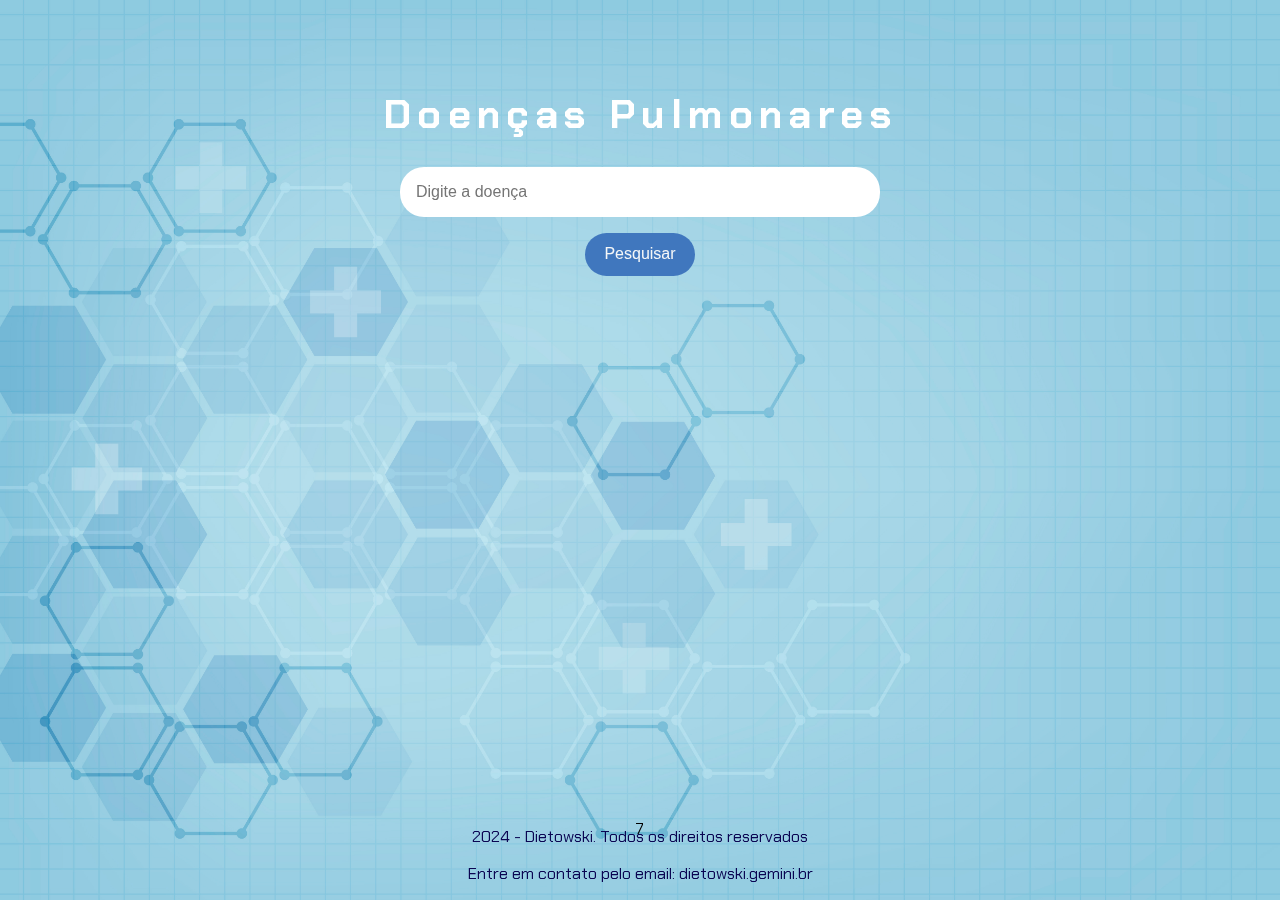
==== index.html @ e4843cbf "Add files via upload" ====
<!DOCTYPE html>
<html lang="pt-br">
<head>
    <meta charset="UTF-8">
    <meta name="viewport" content="width=device-width, initial-scale=1.0">
    <link rel="stylesheet" href="style.css">
    <title>Pneumologia</title>
</head>
<body>
    <header>
        <h1>Doenças Pulmonares</h1>
    </header>
    <main>
        <section>
            <input type="text" placeholder="Digite a doença" id="campo-pesquisa">
            <button class="button" onclick="pesquisa()">Pesquisar</button>
        </section>
        <section class="resultados-pesquisa"
            id = "resultados-pesquisa">
            <!--<div class="item-resultado">
                <h2><a href="#" target="_blank">Pedro</a></h2>
                <p class="descricao-meta">Pedro Guilherme Abreu dos Santos, é um centroavante brasileiro que brilha com a camisa do Flamengo. Conhecido por sua habilidade de finalização e jogo aéreo, o jogador se tornou um dos principais nomes do futebol brasileiro. Com sua força física e técnica refinada, Pedro se consolidou como um dos artilheiros do futebol brasileiro e um dos xodós da torcida rubro-negra.</p>
                <a href="https://www.transfermarkt.com.br/pedro/profil/spieler/432895" target="_blank" >Saiba mais</a>
            </div>
            <div class="item-resultado">
                <h2><a href="#" target="_blank">Gabriel Barbosa</a></h2>
                <p class="descricao-meta">Gabriel Barbosa Almeida, mais conhecido como Gabigol, é um atacante brasileiro que também brilha com a camisa do Flamengo. Conhecido por sua habilidade de finalização e gols importantes, Gabigol se tornou um ídolo da torcida rubro-negra. Com sua agilidade e faro de gol, é um dos principais nomes do ataque do Flamengo.</p>
                <a href="https://www.transfermarkt.com.br/gabriel-barbosa/profil/spieler/244275" target="_blank" >Saiba mais</a>
            </div>
              
            <div class="item-resultado">
                <h2><a href="#" target="_blank">Bruno Henrique</a></h2>
                <p class="descricao-meta">Bruno Henrique dos Santos, é um atacante brasileiro que se destaca pela sua versatilidade e habilidade de jogar em diversas posições do ataque. No Flamengo, ele se tornou um dos principais jogadores, conhecido por sua velocidade e dribles. Com sua versatilidade, é uma peça fundamental no esquema tático do time.</p>
                <a href="https://www.transfermarkt.com.br/bruno-henrique/profil/spieler/353108" target="_blank" >Saiba mais</a>
            </div> !-->
        </section>
    </main>7
    <footer>
        <p>2024 - Dietowski. Todos os direitos reservados</p>
        <p>Entre em contato pelo email: dietowski.gemini.br</p>
    </footer>
    <script src="dados.js"></script>
    <script src="app.js"></script>
</body>
</html>
---- style.css ----
/* Importa a fonte Chakra Petch do Google Fonts */
@import url('https://fonts.googleapis.com/css2?family=Chakra+Petch:ital,wght@0,300;0,400;0,500;0,600;0,700;1,300;1,400;1,500;1,600;1,700&display=swap');

/* Estiliza o corpo da página */
body {
    font-family: "Chakra Petch", sans-serif; /* Define a fonte padrão */
    background-image: url(pneumo.jpg); /* Cor de fundo da página */
    background-size: cover; /*preenche toda a tela*/
    filter: brightness(1.0); /*escurece a foto de fundo*/
    display: flex; /* Usa Flexbox para layout */
    flex-direction: column; /* Alinha os itens na vertical */
    align-items: center; /* Centraliza os itens horizontalmente */
    justify-content: center; /* Centraliza os itens verticalmente */
    height: 100vh; /* Preenche a altura total da viewport */
    margin: 0; /* Remove a margem padrão */
    padding: 0; /* Remove o padding padrão */
}

/* Estiliza os títulos h1 */
h1 {
    font-size: 2.5rem; /* Tamanho da fonte */
    color: #ffffff;/*#222831; /* Cor do texto */
    text-align: center; /* Alinha o texto ao centro */
    letter-spacing: 0.4rem; /* Espaçamento entre letras */
}

/* Estiliza as seções da página */
section {
    display: flex; /* Usa Flexbox para layout */
    flex-direction: column; /* Alinha os itens na vertical */
    align-items: center; /* Centraliza os itens horizontalmente */
    margin-bottom: 3rem; /* Espaçamento abaixo de cada seção */
}

/* Estiliza os inputs dentro das seções */
section input {
    width: 30rem; /* Largura dos inputs */
    border: none; /* Remove a borda padrão */
    padding: 1rem; /* Espaçamento interno */
    border-radius: 1.5rem; /* Borda arredondada */
    margin-bottom: 1rem; /* Espaçamento abaixo dos inputs */
    color: #45474B; /* Cor do texto */
    font-size: 1rem; /* Tamanho da fonte */
    box-sizing: border-box; /* Inclui padding e border na largura total */
}

/* Estiliza os botões dentro das seções */
section button {
    padding: 0.8rem 1.2rem; /* Espaçamento interno do botão */
    border: none; /* Remove a borda padrão */
    border-radius: 1.5rem; /* Borda arredondada */
    background-color: #4077be; /* Cor de fundo do botão */
    color: #F5F7F8; /* Cor do texto do botão */
    font-size: 1rem; /* Tamanho da fonte */
    cursor: pointer; /* Muda o cursor para indicar que é clicável */
}

/* Adiciona efeito hover ao botão de pesquisa */
section button:hover {
    background-color: #0a0552; /* Muda a cor de fundo ao passar o mouse */
    box-shadow: 0 4px 8px rgba(0, 0, 0, 0.2); /* Adiciona uma sombra mais intensa */
}

/* Estiliza a caixa de resultados da pesquisa */
.resultados-pesquisa {
    width: 60rem; /* Largura máxima da caixa de resultados */
    height: 46vh; /* Altura máxima da caixa de resultados */
    overflow-y: auto; /* Adiciona rolagem vertical se necessário */
    margin-top: 1rem; /* Espaçamento acima da caixa de resultados */
    padding: 1rem; /* Espaçamento interno */
    border-radius: 0.6rem; /* Borda arredondada */
    &::-webkit-scrollbar {
        width: 10px;
        background-color: #0a0552;
        border-radius: 5px;
      }
    &::-webkit-scrollbar-thumb {
        background-color: #3d82db;
        border-radius: 5px;
    }
}

/* Estiliza cada item de resultado */
.item-resultado {
    background: #FFFFFF; /* Cor de fundo dos itens */
    border-radius: 0.6rem; /* Borda arredondada */
    padding: 1rem; /* Espaçamento interno */
    margin-bottom: 1rem; /* Espaçamento abaixo dos itens */
    box-shadow: 0 2px 4px rgba(0, 0, 0, 0.1); /* Sombra leve */
}

/* Estiliza os títulos dentro dos itens de resultado */
.item-resultado h2 {
    font-size: 1.5rem; /* Tamanho da fonte */
    color: #222831; /* Cor do texto */
}

/* Estiliza os links dentro dos itens de resultado */
.item-resultado a {
    text-decoration: none; /* Remove o sublinhado padrão dos links */
    color: #30475E; /* Cor do texto dos links */
}

/* Estiliza os links quando são passados o mouse sobre */
.item-resultado a:hover {
    text-decoration: underline; /* Adiciona sublinhado ao passar o mouse */
}

/* Estiliza a descrição meta dentro dos itens de resultado */
.descricao-meta {
    color: #45474B; /* Cor do texto */
    margin: 0.5rem 0; /* Margem acima e abaixo */
}

/* Estiliza o rodapé da página */
footer {
    /*background-color: #F5F7F8; /* Cor de fundo do rodapé */
    color: #0a0552;/*#45474B; /* Cor do texto */
    text-align: center; /* Alinha o texto ao centro */
    padding: 0; /* Espaçamento interno */
    width: 100%; /* Largura total da página */
    position: absolute; /* Posiciona o rodapé */
    bottom: 0; /* Alinha ao fundo da página */
    font-size: 1rem; /* Tamanho da fonte */
}

@media (max-width: 768px) {
    h1 {
        font-size: 2rem; /* Tamanho da fonte em telas menores */
        letter-spacing: 0.2rem; /* Espaçamento entre letras em telas menores */
    }

    section input {
        width: 25rem; /* Largura dos inputs em telas menores */
        padding: 0.8rem; /* Espaçamento interno em telas menores */
    }

    .resultados-pesquisa {
        width: 40rem; /* Largura da caixa de resultados em telas menores */
        height: 40vh; /* Altura da caixa de resultados em telas menores */
    }

    .item-resultado h2 {
        font-size: 1.3rem; /* Tamanho da fonte dos títulos em telas menores */
    }
}

/* Responsividade para celulares */
@media (max-width: 480px) {

    h1 {
        font-size: 1.8rem; /* Tamanho da fonte em telas pequenas */
        letter-spacing: 0.1rem; /* Espaçamento entre letras em telas pequenas */
    }

    section input {
        width: 17rem; /* Largura total dos inputs em telas pequenas */
    }

    section button {
        padding: 0.6rem 1rem; /* Espaçamento interno do botão em telas pequenas */
        font-size: 0.9rem; /* Tamanho da fonte do botão em telas pequenas */
    }

    .resultados-pesquisa {
        width: 90%; /* Largura da caixa de resultados em telas pequenas */
        height: 50vh; /* Altura da caixa de resultados em telas pequenas */
    }

    .item-resultado h2 {
        font-size: 1.1rem; /* Tamanho da fonte dos títulos em telas pequenas */
    }

    footer {
        font-size: 0.9rem; /* Tamanho da fonte do rodapé em telas pequenas */
    }
}
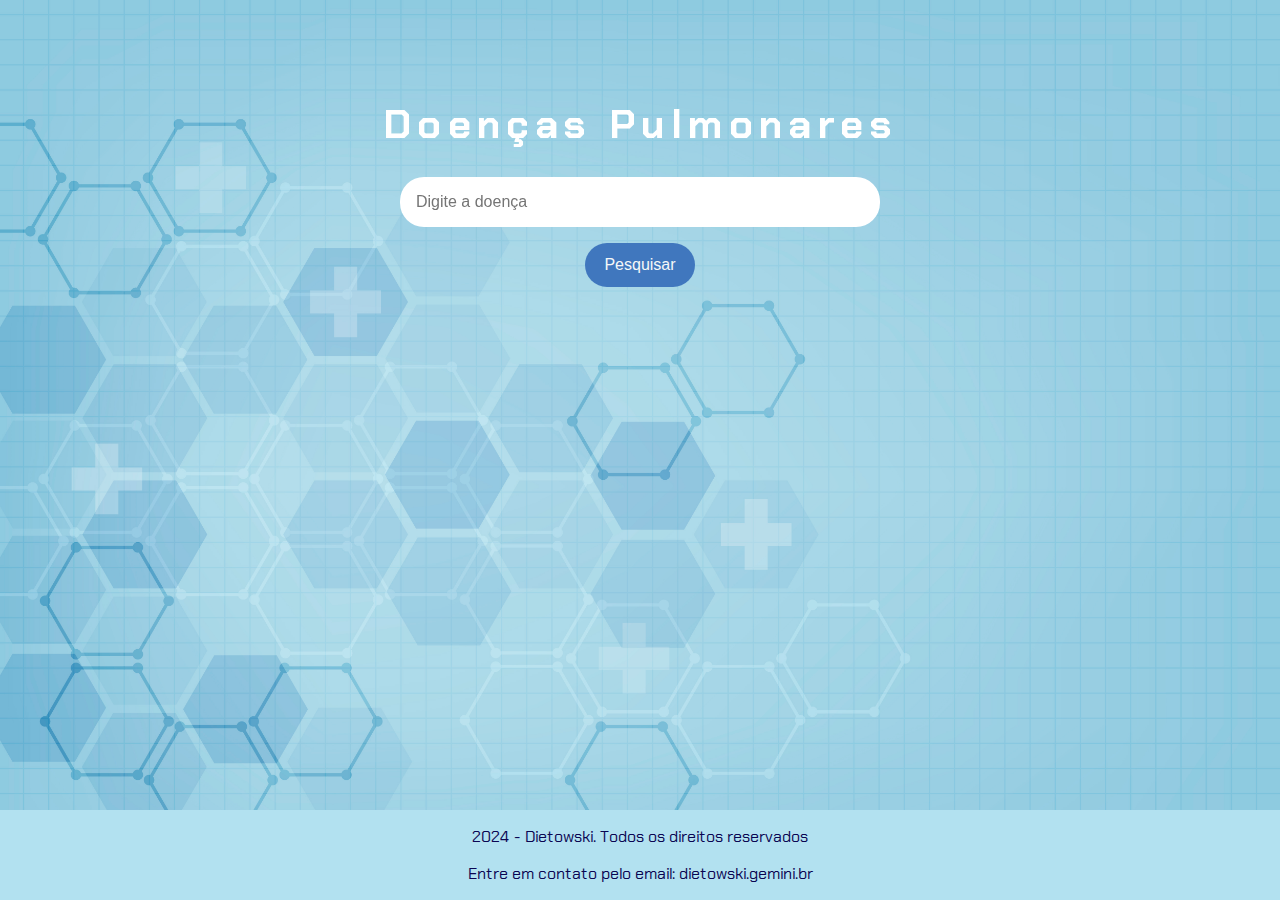
==== commit fab982bd: "Update index.html" ====
--- a/index.html
+++ b/index.html
@@ -34,7 +34,7 @@
                 <a href="https://www.transfermarkt.com.br/bruno-henrique/profil/spieler/353108" target="_blank" >Saiba mais</a>
             </div> !-->
         </section>
-    </main>7
+    </main>
     <footer>
         <p>2024 - Dietowski. Todos os direitos reservados</p>
         <p>Entre em contato pelo email: dietowski.gemini.br</p>
@@ -42,4 +42,4 @@
     <script src="dados.js"></script>
     <script src="app.js"></script>
 </body>
-</html>+</html>
--- a/style.css
+++ b/style.css
@@ -114,7 +114,7 @@
 
 /* Estiliza o rodapé da página */
 footer {
-    /*background-color: #F5F7F8; /* Cor de fundo do rodapé */
+    background-color: #b2e1f0; /* Cor de fundo do rodapé */
     color: #0a0552;/*#45474B; /* Cor do texto */
     text-align: center; /* Alinha o texto ao centro */
     padding: 0; /* Espaçamento interno */
@@ -174,4 +174,4 @@
     footer {
         font-size: 0.9rem; /* Tamanho da fonte do rodapé em telas pequenas */
     }
-}+}
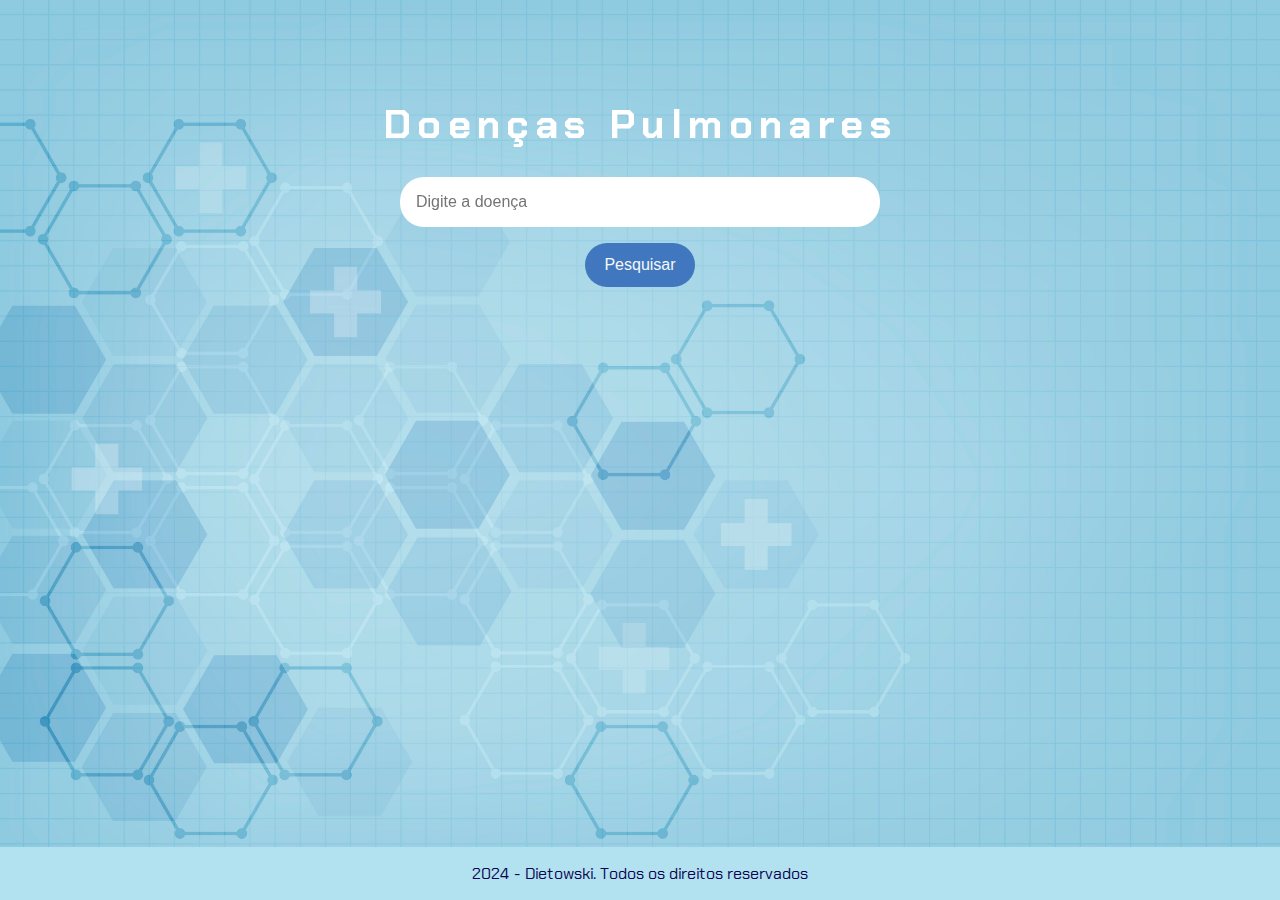
==== commit e8a44acf: "Update index.html" ====
--- a/index.html
+++ b/index.html
@@ -17,27 +17,10 @@
         </section>
         <section class="resultados-pesquisa"
             id = "resultados-pesquisa">
-            <!--<div class="item-resultado">
-                <h2><a href="#" target="_blank">Pedro</a></h2>
-                <p class="descricao-meta">Pedro Guilherme Abreu dos Santos, é um centroavante brasileiro que brilha com a camisa do Flamengo. Conhecido por sua habilidade de finalização e jogo aéreo, o jogador se tornou um dos principais nomes do futebol brasileiro. Com sua força física e técnica refinada, Pedro se consolidou como um dos artilheiros do futebol brasileiro e um dos xodós da torcida rubro-negra.</p>
-                <a href="https://www.transfermarkt.com.br/pedro/profil/spieler/432895" target="_blank" >Saiba mais</a>
-            </div>
-            <div class="item-resultado">
-                <h2><a href="#" target="_blank">Gabriel Barbosa</a></h2>
-                <p class="descricao-meta">Gabriel Barbosa Almeida, mais conhecido como Gabigol, é um atacante brasileiro que também brilha com a camisa do Flamengo. Conhecido por sua habilidade de finalização e gols importantes, Gabigol se tornou um ídolo da torcida rubro-negra. Com sua agilidade e faro de gol, é um dos principais nomes do ataque do Flamengo.</p>
-                <a href="https://www.transfermarkt.com.br/gabriel-barbosa/profil/spieler/244275" target="_blank" >Saiba mais</a>
-            </div>
-              
-            <div class="item-resultado">
-                <h2><a href="#" target="_blank">Bruno Henrique</a></h2>
-                <p class="descricao-meta">Bruno Henrique dos Santos, é um atacante brasileiro que se destaca pela sua versatilidade e habilidade de jogar em diversas posições do ataque. No Flamengo, ele se tornou um dos principais jogadores, conhecido por sua velocidade e dribles. Com sua versatilidade, é uma peça fundamental no esquema tático do time.</p>
-                <a href="https://www.transfermarkt.com.br/bruno-henrique/profil/spieler/353108" target="_blank" >Saiba mais</a>
-            </div> !-->
         </section>
     </main>
     <footer>
         <p>2024 - Dietowski. Todos os direitos reservados</p>
-        <p>Entre em contato pelo email: dietowski.gemini.br</p>
     </footer>
     <script src="dados.js"></script>
     <script src="app.js"></script>
